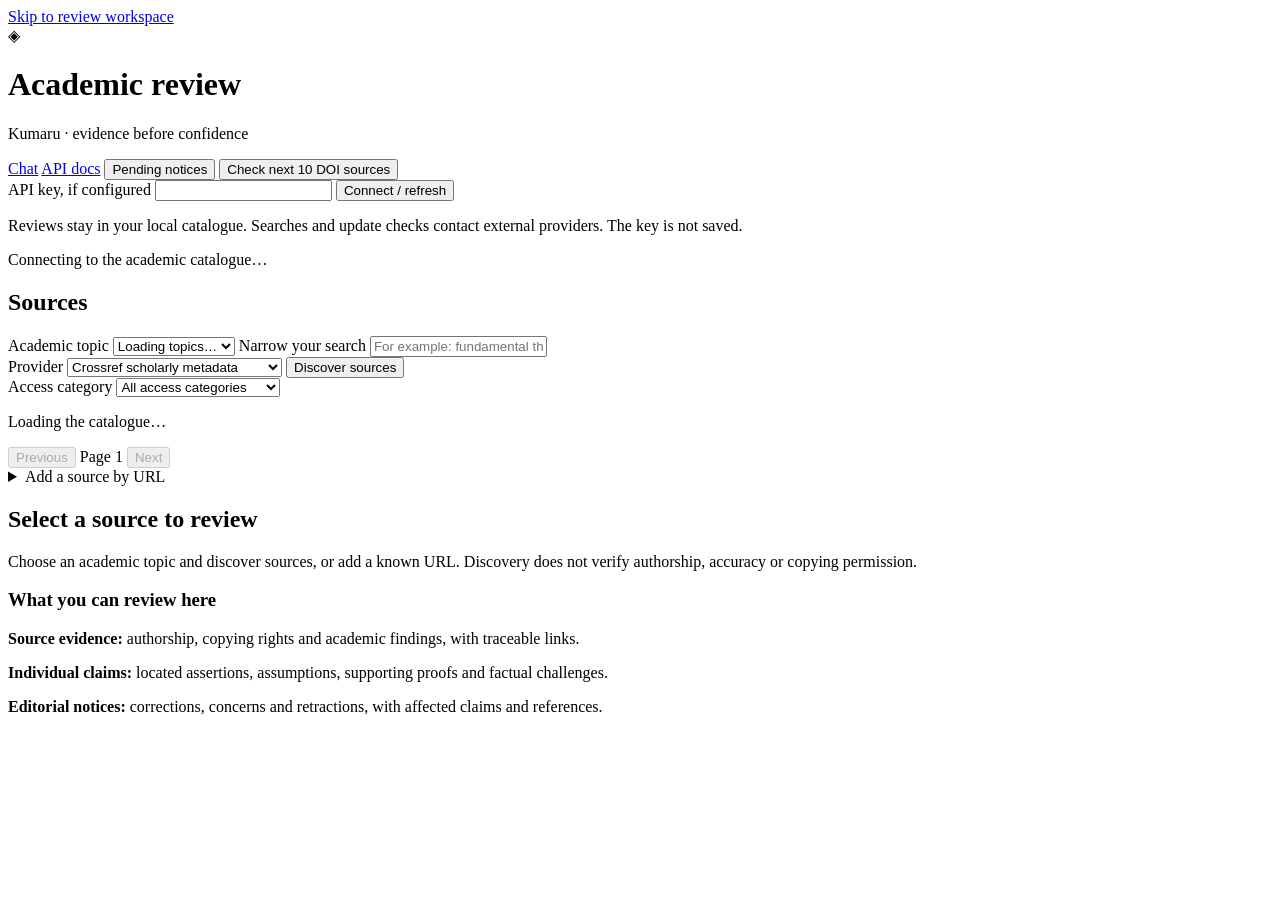
==== ui/academic.html @ aa80ca75 "Add claim evidence, editorial monitoring and academic review dashboard Co-authored-by: Copilot <2235" ====
<!DOCTYPE html>
<!--
THESIS: Review the evidence before relying on a source; source reputation is not a theorem's proof.
OWN-WORLD: Kumaru's dark neutral panels, blue actions and system typography; rows and readable forms, no decorative metrics.
STORY: Select a subject and source, examine findings, review attribution and rights, then resolve editorial notices.
FIRST VIEWPORT: Compact connection/navigation header; subject/search and source rows at left; selected evidence workspace at right.
FORM: A task-specific extension of Kumaru's existing operator interface, with stacked panes on narrow screens.
-->
<html lang="en">
<head>
  <meta charset="utf-8" />
  <meta name="viewport" content="width=device-width, initial-scale=1" />
  <title>Academic review · Kumaru</title>
  <link rel="stylesheet" href="/static/styles.css" />
  <link rel="stylesheet" href="/static/academic.css" />
</head>
<body class="academic">
  <a class="skip-link" href="#review-workspace">Skip to review workspace</a>
  <header class="academic-header">
    <div class="brand">
      <span class="mark" aria-hidden="true">◈</span>
      <div><h1>Academic review</h1><p>Kumaru · evidence before confidence</p></div>
    </div>
    <nav aria-label="Workspace">
      <a href="/">Chat</a>
      <a href="/docs" target="_blank" rel="noopener">API docs</a>
      <button id="queue-button" class="secondary" type="button">Pending notices</button>
      <button id="monitor-button" class="secondary" type="button">Check next 10 DOI sources</button>
    </nav>
  </header>
  <section class="connection" aria-label="API connection">
    <form id="connection-form">
      <label for="api-key">API key, if configured</label>
      <input id="api-key" type="password" autocomplete="off" spellcheck="false" />
      <button type="submit">Connect / refresh</button>
    </form>
    <p>Reviews stay in your local catalogue. Searches and update checks contact external providers. The key is not saved.</p>
  </section>
  <div id="feedback" role="status" aria-live="polite" tabindex="-1">Connecting to the academic catalogue…</div>
  <main id="academic-workspace">
    <section class="source-panel" aria-labelledby="sources-heading">
      <div class="panel-heading"><h2 id="sources-heading">Sources</h2><button id="sources-button" class="secondary" type="button" hidden>Back to sources</button></div>
      <form id="discovery-form">
        <label for="topic-filter">Academic topic</label>
        <select id="topic-filter" required><option value="">Loading topics…</option></select>
        <label for="discovery-query">Narrow your search</label>
        <input id="discovery-query" type="text" maxlength="500" placeholder="For example: fundamental theorem" />
        <div class="inline-controls">
          <label class="provider-label" for="search-provider">Provider
            <select id="search-provider"><option value="crossref">Crossref scholarly metadata</option><option value="brave">Brave web search (key required)</option></select>
          </label>
          <button type="submit">Discover sources</button>
        </div>
      </form>
      <label for="access-filter">Access category</label>
      <select id="access-filter">
        <option value="">All access categories</option><option value="unknown">Unknown</option>
        <option value="open">Immediately accessible</option><option value="account">Account required</option>
        <option value="paywall">Paywall</option><option value="inaccessible">Application inaccessible</option>
      </select>
      <div id="source-list" aria-live="polite"><p class="empty-copy">Loading the catalogue…</p></div>
      <div class="pagination" aria-label="Source pages">
        <button id="previous-page" class="secondary" type="button" disabled>Previous</button>
        <span id="page-label">Page 1</span>
        <button id="next-page" class="secondary" type="button" disabled>Next</button>
      </div>
      <details class="add-source">
        <summary>Add a source by URL</summary>
        <form id="add-source-form">
          <label for="new-source-url">Source URL</label><input id="new-source-url" name="url" type="url" required />
          <label for="new-source-title">Title</label><input id="new-source-title" name="title" type="text" maxlength="2000" required />
          <label for="new-source-kind">Source kind</label>
          <select id="new-source-kind" name="kind">
            <option value="website">Website</option><option value="article">Article</option><option value="book">Book</option>
            <option value="study">Study</option><option value="sources_of_sources">Sources of Sources</option>
          </select>
          <label for="new-source-doi">DOI (optional)</label><input id="new-source-doi" name="doi" type="text" />
          <button type="submit">Catalogue candidate</button>
        </form>
      </details>
    </section>
    <section id="review-workspace" class="review-panel" aria-labelledby="review-heading" tabindex="-1">
      <div id="source-detail">
        <h2 id="review-heading">Select a source to review</h2>
        <p class="empty-copy">Choose an academic topic and discover sources, or add a known URL. Discovery does not verify authorship, accuracy or copying permission.</p>
        <div class="review-guide">
          <h3>What you can review here</h3>
          <p><strong>Source evidence:</strong> authorship, copying rights and academic findings, with traceable links.</p>
          <p><strong>Individual claims:</strong> located assertions, assumptions, supporting proofs and factual challenges.</p>
          <p><strong>Editorial notices:</strong> corrections, concerns and retractions, with affected claims and references.</p>
        </div>
      </div>
    </section>
  </main>
  <script src="/static/academic.js" defer></script>
</body>
</html>
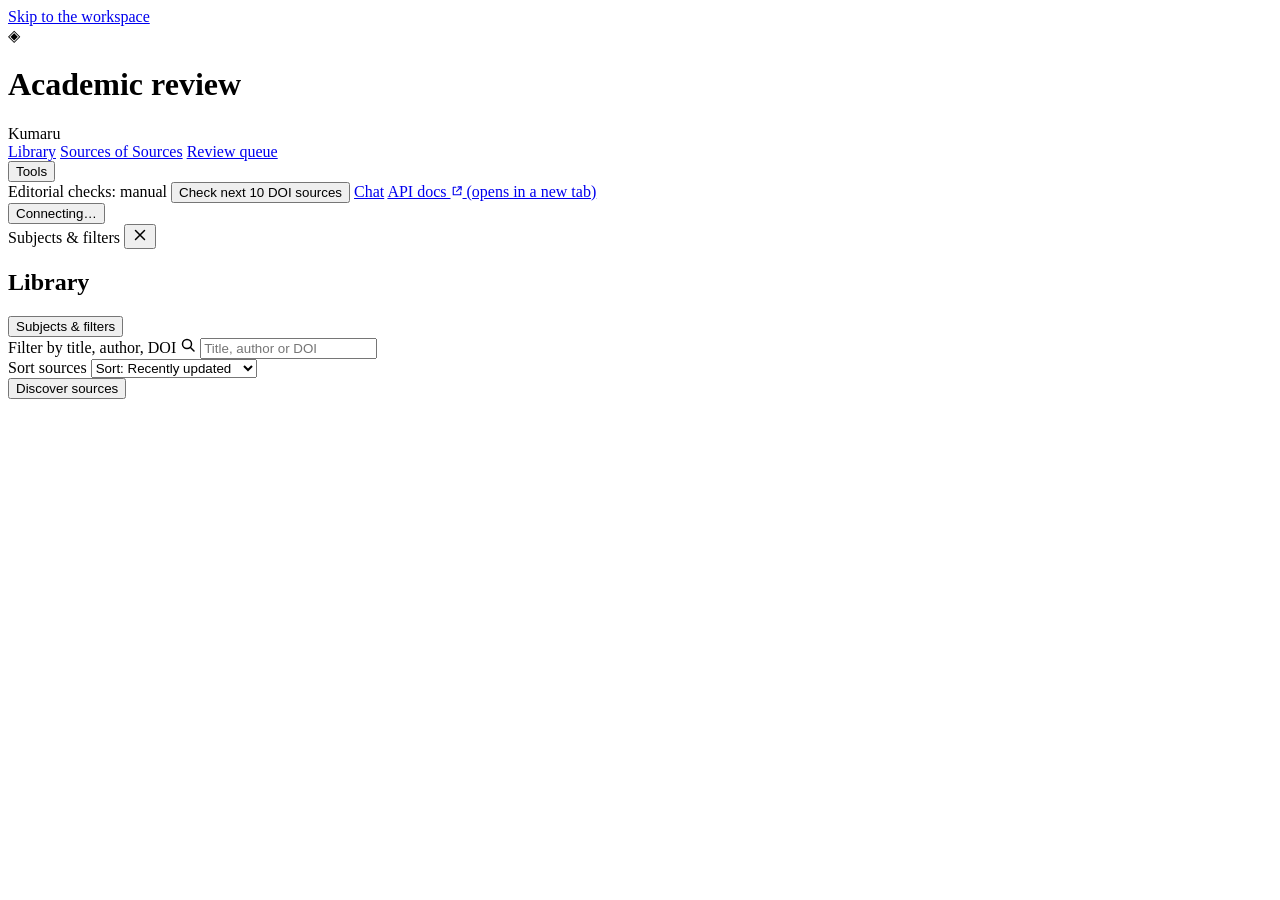
==== commit f5cb4e29: "Redesign academic dashboard and harden discovery and inspection Three-pane library workbench with su" ====
--- a/ui/academic.html
+++ b/ui/academic.html
@@ -1,10 +1,10 @@
 <!DOCTYPE html>
 <!--
-THESIS: Review the evidence before relying on a source; source reputation is not a theorem's proof.
-OWN-WORLD: Kumaru's dark neutral panels, blue actions and system typography; rows and readable forms, no decorative metrics.
-STORY: Select a subject and source, examine findings, review attribution and rights, then resolve editorial notices.
-FIRST VIEWPORT: Compact connection/navigation header; subject/search and source rows at left; selected evidence workspace at right.
-FORM: A task-specific extension of Kumaru's existing operator interface, with stacked panes on narrow screens.
+THESIS: An evidence ledger for a research library: who wrote it, may it be copied, can it be read, how well is it supported.
+OWN-WORLD: Kumaru's dark neutral panels, blue accent and system type. Colour only carries meaning: access, provenance, status.
+STORY: Pick a subject, triage sources, review authorship and rights, weigh the evidence, resolve editorial notices.
+FIRST VIEWPORT: subjects and filters at left, the source list in the middle, the selected source's score anatomy at right.
+FORM: Operate mode. A three-pane workbench with native dialogs for every decision; no decorative metrics.
 -->
 <html lang="en">
 <head>
@@ -14,84 +14,100 @@
   <link rel="stylesheet" href="/static/styles.css" />
   <link rel="stylesheet" href="/static/academic.css" />
 </head>
-<body class="academic">
-  <a class="skip-link" href="#review-workspace">Skip to review workspace</a>
-  <header class="academic-header">
-    <div class="brand">
-      <span class="mark" aria-hidden="true">◈</span>
-      <div><h1>Academic review</h1><p>Kumaru · evidence before confidence</p></div>
+<body class="academic" data-view="library" data-screen="list">
+  <a id="skip-link" class="skip-link" href="#/library">Skip to the workspace</a>
+
+  <header class="ac-header">
+    <div class="ac-brand">
+      <span class="ac-mark" aria-hidden="true">◈</span>
+      <h1 class="ac-title">Academic review</h1>
+      <span class="ac-sub">Kumaru</span>
     </div>
-    <nav aria-label="Workspace">
-      <a href="/">Chat</a>
-      <a href="/docs" target="_blank" rel="noopener">API docs</a>
-      <button id="queue-button" class="secondary" type="button">Pending notices</button>
-      <button id="monitor-button" class="secondary" type="button">Check next 10 DOI sources</button>
+
+    <nav class="ac-nav" aria-label="Views">
+      <a href="#/library" data-nav="library">Library</a>
+      <a href="#/containers" data-nav="containers">Sources of Sources</a>
+      <a href="#/queue" data-nav="queue">Review queue <span id="queue-count" class="count-badge" hidden>0</span></a>
     </nav>
+
+    <div class="ac-header-end">
+      <button id="tools-toggle" class="btn btn-secondary tools-toggle" type="button" aria-expanded="false" aria-controls="header-tools"><span>Tools</span></button>
+      <div id="header-tools" class="header-tools">
+        <span id="monitor-chip" class="monitor-chip">Editorial checks: manual</span>
+        <button id="monitor-button" class="btn btn-secondary" type="button"><span>Check next 10 DOI sources</span></button>
+        <a class="tool-link" href="/">Chat</a>
+        <a class="tool-link" href="/docs" target="_blank" rel="noopener noreferrer">API docs
+          <svg class="icon" width="12" height="12" viewBox="0 0 16 16" fill="none" stroke="currentColor" stroke-width="1.5" stroke-linecap="round" stroke-linejoin="round" aria-hidden="true" focusable="false"><path d="M6.5 3H3v10h10V9.5"/><path d="M9.5 2.5h4v4"/><path d="M13.5 2.5l-6 6"/></svg>
+          <span class="sr-only">(opens in a new tab)</span></a>
+      </div>
+      <button id="connection-pill" class="status-pill" type="button" aria-haspopup="dialog"><span class="pill-dot" aria-hidden="true"></span><span>Connecting…</span></button>
+    </div>
   </header>
-  <section class="connection" aria-label="API connection">
-    <form id="connection-form">
-      <label for="api-key">API key, if configured</label>
-      <input id="api-key" type="password" autocomplete="off" spellcheck="false" />
-      <button type="submit">Connect / refresh</button>
-    </form>
-    <p>Reviews stay in your local catalogue. Searches and update checks contact external providers. The key is not saved.</p>
-  </section>
-  <div id="feedback" role="status" aria-live="polite" tabindex="-1">Connecting to the academic catalogue…</div>
-  <main id="academic-workspace">
-    <section class="source-panel" aria-labelledby="sources-heading">
-      <div class="panel-heading"><h2 id="sources-heading">Sources</h2><button id="sources-button" class="secondary" type="button" hidden>Back to sources</button></div>
-      <form id="discovery-form">
-        <label for="topic-filter">Academic topic</label>
-        <select id="topic-filter" required><option value="">Loading topics…</option></select>
-        <label for="discovery-query">Narrow your search</label>
-        <input id="discovery-query" type="text" maxlength="500" placeholder="For example: fundamental theorem" />
-        <div class="inline-controls">
-          <label class="provider-label" for="search-provider">Provider
-            <select id="search-provider"><option value="crossref">Crossref scholarly metadata</option><option value="brave">Brave web search (key required)</option></select>
-          </label>
-          <button type="submit">Discover sources</button>
+
+  <main id="workspace" class="ac-main">
+    <noscript><p class="page-lede">The academic review dashboard needs JavaScript. Nothing is loaded from other sites.</p></noscript>
+
+    <div id="view-library" class="workbench">
+      <aside id="subjects" class="pane pane-rail" aria-label="Subjects and filters">
+        <div class="drawer-head">
+          <span class="drawer-title">Subjects &amp; filters</span>
+          <button id="drawer-close" class="btn btn-icon" type="button" aria-label="Close subjects and filters"><svg class="icon" width="16" height="16" viewBox="0 0 16 16" fill="none" stroke="currentColor" stroke-width="1.5" stroke-linecap="round" aria-hidden="true" focusable="false"><path d="M3.5 3.5l9 9M12.5 3.5l-9 9"/></svg></button>
         </div>
-      </form>
-      <label for="access-filter">Access category</label>
-      <select id="access-filter">
-        <option value="">All access categories</option><option value="unknown">Unknown</option>
-        <option value="open">Immediately accessible</option><option value="account">Account required</option>
-        <option value="paywall">Paywall</option><option value="inaccessible">Application inaccessible</option>
-      </select>
-      <div id="source-list" aria-live="polite"><p class="empty-copy">Loading the catalogue…</p></div>
-      <div class="pagination" aria-label="Source pages">
-        <button id="previous-page" class="secondary" type="button" disabled>Previous</button>
-        <span id="page-label">Page 1</span>
-        <button id="next-page" class="secondary" type="button" disabled>Next</button>
+        <div id="subjects-host" class="rail-section"></div>
+        <div id="filters-host" class="rail-section"></div>
+      </aside>
+      <div id="drawer-scrim" class="drawer-scrim" hidden></div>
+
+      <section id="library" class="pane pane-library" aria-labelledby="library-title">
+        <div class="pane-head">
+          <h2 id="library-title" class="sr-only" tabindex="-1">Library</h2>
+          <div class="toolbar">
+            <button id="drawer-toggle" class="btn btn-secondary drawer-toggle" type="button" aria-expanded="false" aria-controls="subjects"><span>Subjects &amp; filters</span></button>
+            <div class="search-box">
+              <label class="sr-only" for="library-search">Filter by title, author, DOI</label>
+              <svg class="icon" width="16" height="16" viewBox="0 0 16 16" fill="none" stroke="currentColor" stroke-width="1.5" stroke-linecap="round" aria-hidden="true" focusable="false"><circle cx="7" cy="7" r="4.5"/><path d="M10.5 10.5 14 14"/></svg>
+              <input id="library-search" class="input" type="search" placeholder="Title, author or DOI" maxlength="200" autocomplete="off" spellcheck="false" />
+            </div>
+            <div class="sort-box">
+              <label class="sr-only" for="library-sort">Sort sources</label>
+              <select id="library-sort" class="input select">
+                <option value="updated">Sort: Recently updated</option>
+                <option value="title">Sort: Title A–Z</option>
+                <option value="cited">Sort: Most cited</option>
+                <option value="year">Sort: Newest publication</option>
+              </select>
+            </div>
+            <button id="discover-button" class="btn btn-primary" type="button"><span>Discover sources</span></button>
+          </div>
+          <div id="library-context" class="context"></div>
+        </div>
+        <div id="library-list" class="pane-scroll"></div>
+        <div id="library-footer" class="pane-foot"></div>
+      </section>
+
+      <section id="inspector" class="pane pane-inspector" aria-labelledby="inspector-title">
+        <div id="inspector-body" class="inspector-body"></div>
+      </section>
+    </div>
+
+    <div id="view-containers" class="page" hidden>
+      <div class="page-inner">
+        <h2 id="containers-title" class="page-title" tabindex="-1">Sources of Sources</h2>
+        <p class="page-lede">Libraries, journals, indexes and repositories that list individual works, grouped by how you can reach them. A container is a catalogue: its reputation does not establish the accuracy of what it lists.</p>
+        <div id="containers-body"></div>
       </div>
-      <details class="add-source">
-        <summary>Add a source by URL</summary>
-        <form id="add-source-form">
-          <label for="new-source-url">Source URL</label><input id="new-source-url" name="url" type="url" required />
-          <label for="new-source-title">Title</label><input id="new-source-title" name="title" type="text" maxlength="2000" required />
-          <label for="new-source-kind">Source kind</label>
-          <select id="new-source-kind" name="kind">
-            <option value="website">Website</option><option value="article">Article</option><option value="book">Book</option>
-            <option value="study">Study</option><option value="sources_of_sources">Sources of Sources</option>
-          </select>
-          <label for="new-source-doi">DOI (optional)</label><input id="new-source-doi" name="doi" type="text" />
-          <button type="submit">Catalogue candidate</button>
-        </form>
-      </details>
-    </section>
-    <section id="review-workspace" class="review-panel" aria-labelledby="review-heading" tabindex="-1">
-      <div id="source-detail">
-        <h2 id="review-heading">Select a source to review</h2>
-        <p class="empty-copy">Choose an academic topic and discover sources, or add a known URL. Discovery does not verify authorship, accuracy or copying permission.</p>
-        <div class="review-guide">
-          <h3>What you can review here</h3>
-          <p><strong>Source evidence:</strong> authorship, copying rights and academic findings, with traceable links.</p>
-          <p><strong>Individual claims:</strong> located assertions, assumptions, supporting proofs and factual challenges.</p>
-          <p><strong>Editorial notices:</strong> corrections, concerns and retractions, with affected claims and references.</p>
-        </div>
+    </div>
+
+    <div id="view-queue" class="page" hidden>
+      <div class="page-inner">
+        <h2 id="queue-title" class="page-title" tabindex="-1">Review queue</h2>
+        <p class="page-lede">Everything that waits for a human decision. Nothing here is approved automatically, and a quiet queue is not proof that every source is current.</p>
+        <div id="queue-body"></div>
       </div>
-    </section>
+    </div>
   </main>
-  <script src="/static/academic.js" defer></script>
+
+  <div id="toasts" class="toasts"></div>
+  <script type="module" src="/static/academic.js"></script>
 </body>
 </html>
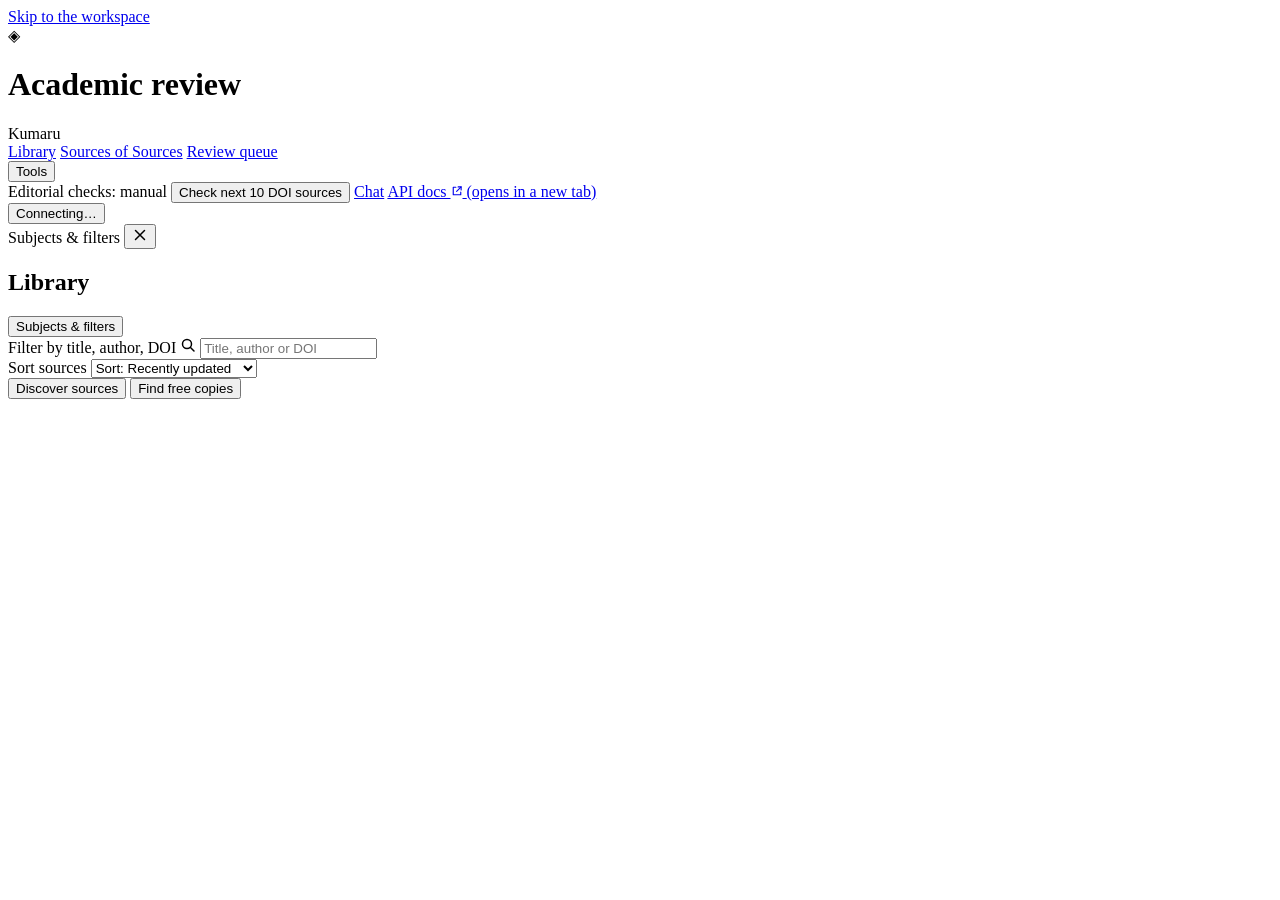
==== commit d428b88e: "Find legal open-access copies with OpenAlex and Unpaywall Ask OpenAlex (the default, no account need" ====
--- a/ui/academic.html
+++ b/ui/academic.html
@@ -11,6 +11,7 @@
   <meta charset="utf-8" />
   <meta name="viewport" content="width=device-width, initial-scale=1" />
   <title>Academic review · Kumaru</title>
+  <link rel="icon" href="data:image/svg+xml,<svg xmlns='http://www.w3.org/2000/svg' viewBox='0 0 100 100'><text y='.9em' font-size='90'>◈</text></svg>" />
   <link rel="stylesheet" href="/static/styles.css" />
   <link rel="stylesheet" href="/static/academic.css" />
 </head>
@@ -78,6 +79,7 @@
               </select>
             </div>
             <button id="discover-button" class="btn btn-primary" type="button"><span>Discover sources</span></button>
+            <button id="free-copies-button" class="btn btn-secondary" type="button" title="Asks OpenAlex for legal free copies of up to 20 works with a DOI in this subject, works never checked first. Copies are catalogued as unreviewed sources."><span>Find free copies</span></button>
           </div>
           <div id="library-context" class="context"></div>
         </div>
